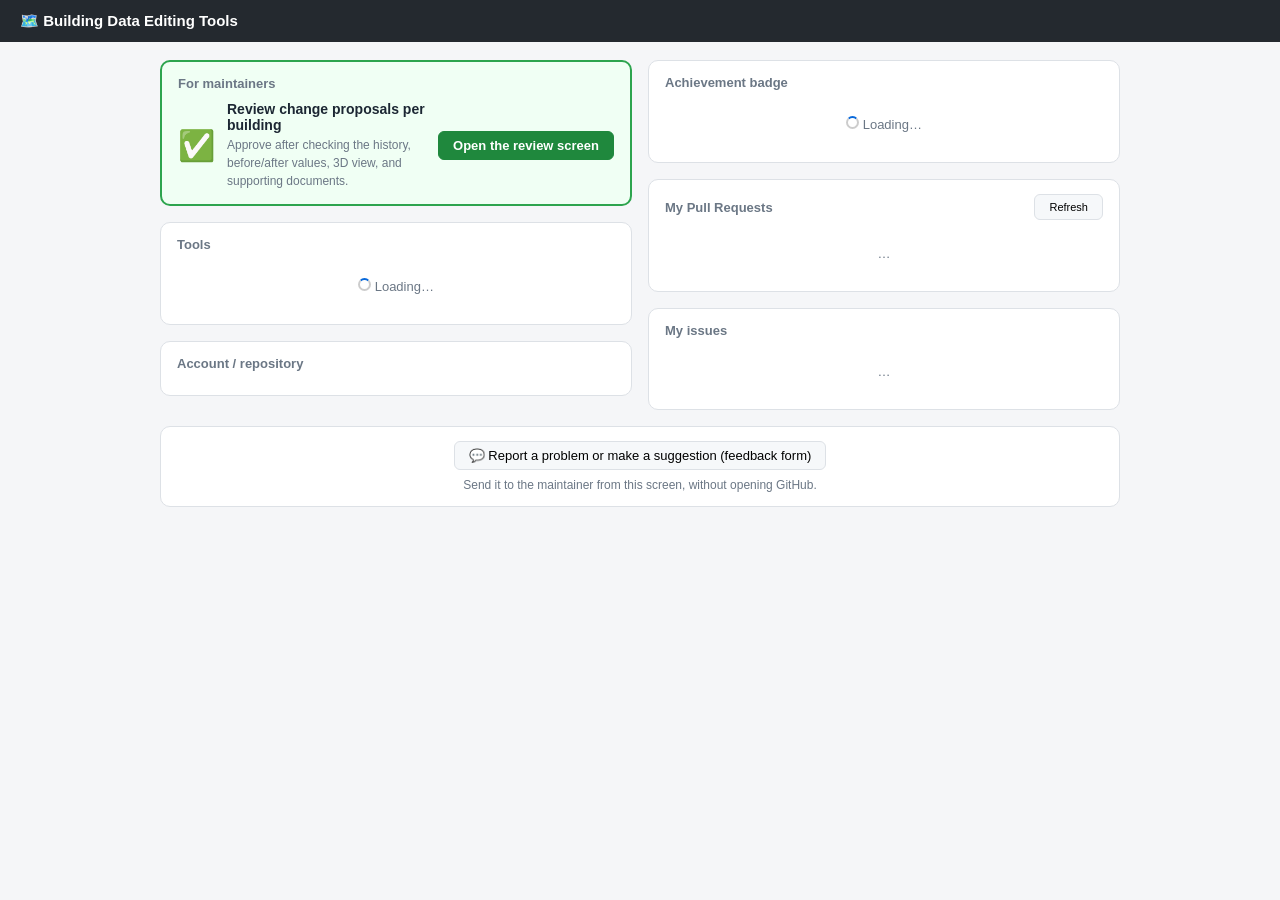
==== tools/hub/index.html @ 701afe67 "Initial public release of the 4dcitygml tools" ====
<!DOCTYPE html>
<!-- Copyright (c) 2026 4dcitygml -->
<html lang="en">
<head>
<meta charset="UTF-8">
<meta name="viewport" content="width=device-width, initial-scale=1.0">
<title data-i18n="hub.title">Building Data Editing Tools</title>
<style>
  :root {
    --bg: #f5f6f8; --card: #fff; --border: #dde1e6; --text: #1c2733;
    --muted: #6b7785; --accent: #0969da; --ok: #1f883d; --warn: #b8860b; --danger: #c92a2a;
  }
  * { box-sizing: border-box; }
  html, body { margin: 0; font-family: "Hiragino Sans", "Noto Sans JP", sans-serif;
    font-size: 13px; color: var(--text); background: var(--bg); }
  header { background: #24292f; color: #fff; padding: 12px 20px; display: flex;
    align-items: center; gap: 14px; }
  header h1 { font-size: 15px; margin: 0; font-weight: 600; }
  #cityLogo { height: 28px; }  /* Municipality logo (/city-logo; stays hidden if absent) */
  header .who { font-size: 12px; color: #c9d1d9; margin-left: auto; text-align: right; line-height: 1.4; }
  header .who b { color: #fff; }
  main { max-width: 1000px; margin: 0 auto; padding: 18px 20px 40px; }
  /* minmax(0,1fr): keeps a column from growing to its content's min width and squeezing the other (lets ellipsis/wrapping work) */
  .grid { display: grid; grid-template-columns: minmax(0, 1fr) minmax(0, 1fr); gap: 16px; align-items: start; }
  .grid > div { min-width: 0; }
  @media (max-width: 780px) { .grid { grid-template-columns: 1fr; } }
  section { background: var(--card); border: 1px solid var(--border); border-radius: 10px;
    padding: 14px 16px; margin-bottom: 16px; }
  #welcome { background: #eef9f0; border-color: #9bd5aa; font-size: 14px; line-height: 1.7; }
  #welcome h2 { color: var(--text); font-size: 16px; margin-bottom: 6px; }
  #welcome p { margin: 0 0 10px; }
  #reviewEntry { border: 2px solid #2da44e; background: #f0fff4; }
  #reviewEntry .reviewRow { display: flex; align-items: center; gap: 12px; }
  #reviewEntry .reviewIcon { font-size: 30px; }
  #reviewEntry .reviewMeta { flex: 1; min-width: 0; }
  #reviewEntry .reviewMeta b { display: block; font-size: 14px; margin-bottom: 3px; }
  #reviewEntry .reviewMeta span { color: var(--muted); font-size: 12px; line-height: 1.5; }
  section h2 { font-size: 13px; margin: 0 0 10px; color: var(--muted); font-weight: 600;
    display: flex; align-items: center; gap: 8px; }
  section h2 .act { margin-left: auto; font-size: 11px; font-weight: 500; }
  /* Tool launch */
  .tool { display: flex; align-items: center; gap: 12px; padding: 10px 0;
    border-top: 1px solid #f0f2f4; }
  .tool:first-of-type { border-top: none; }
  .tool .ic { font-size: 26px; width: 34px; text-align: center; flex: none; }
  .tool .meta { flex: 1; min-width: 0; }
  .tool .meta .name { font-weight: 600; font-size: 14px; }
  .tool .meta .d { color: var(--muted); font-size: 12px; }
  .tool .st { flex: none; }
  .tool button { flex: none; }
  .tool .st { font-size: 11px; color: var(--muted); margin-right: 4px; }
  .tool.recommended { background: #eef9f0; border: 1px solid #9bd5aa; border-radius: 8px;
    margin: 4px 0; padding: 10px 8px; }
  .first { display: inline-block; margin-left: 7px; padding: 1px 7px; border-radius: 10px;
    background: var(--ok); color: #fff; font-size: 10px; vertical-align: 1px; }
  .dot { display: inline-block; width: 7px; height: 7px; border-radius: 50%;
    background: #c9d1d9; margin-right: 4px; vertical-align: 1px; }
  .dot.on { background: var(--ok); }
  button { font: inherit; border-radius: 6px; border: 1px solid var(--border);
    background: #f6f8fa; padding: 6px 14px; cursor: pointer; white-space: nowrap; }
  button:hover { background: #eef1f4; }
  button.primary { background: var(--ok); border-color: var(--ok); color: #fff; font-weight: 600; }
  button:disabled { opacity: .45; cursor: default; }
  a.btnlink { text-decoration: none; }
  /* Badge */
  .badge { text-align: center; padding: 8px 0 4px; }
  .badge .emoji { font-size: 46px; line-height: 1; }
  .badge .name { font-size: 15px; font-weight: 700; margin-top: 6px; }
  .badge .sub { font-size: 12px; color: var(--muted); margin-top: 4px; }
  .bar { height: 8px; background: #eceff2; border-radius: 5px; margin: 10px 2px 4px; overflow: hidden; }
  .bar > i { display: block; height: 100%; background: var(--ok); border-radius: 5px; }
  .counts { display: flex; gap: 10px; margin-top: 10px; }
  .counts .c { flex: 1; text-align: center; background: #f6f8fa; border-radius: 8px; padding: 8px 4px; }
  .counts .c b { font-size: 20px; display: block; }
  .counts .c span { font-size: 11px; color: var(--muted); }
  /* PR / issue lists */
  .list { max-height: 260px; overflow: auto; }
  .row { display: flex; align-items: center; gap: 8px; padding: 6px 2px; border-top: 1px solid #f0f2f4;
    font-size: 12px; }
  .row:first-child { border-top: none; }
  .row .num { color: var(--muted); font-family: ui-monospace, monospace; }
  .row .num { flex: none; }
  .row .ttl { flex: 1 1 auto; min-width: 0; overflow: hidden; text-overflow: ellipsis; white-space: nowrap; }
  .row .pill, .row .reply, .row .muted { flex: none; }
  .row a { color: var(--text); text-decoration: none; }
  .row a:hover { color: var(--accent); text-decoration: underline; }
  .pill { font-size: 10px; padding: 1px 6px; border-radius: 10px; white-space: nowrap; }
  .pill.open { background: #dafbe1; color: #1a7f37; }
  .pill.closed { background: #ffebe9; color: #cf222e; }
  .pill.merged { background: #f3e8ff; color: #8250df; }
  .pill.draft { background: #eef1f4; color: var(--muted); }
  .reply { font-size: 11px; }
  .reply.yes { color: var(--warn); font-weight: 600; }
  .reply.no { color: #c9d1d9; }
  button.retryCi { padding: 3px 8px; color: #0550ae; border-color: #8cbbeb; background: #f0f7ff;
    font-size: 10px; font-weight: 650; }
  .retryHint { max-width: 150px; color: var(--muted); font-size: 10px; overflow: hidden;
    text-overflow: ellipsis; white-space: nowrap; }
  .empty { color: var(--muted); padding: 16px; text-align: center; }
  .muted { color: var(--muted); }
  .statline { font-size: 12px; line-height: 1.7; }
  .statline .k { color: var(--muted); display: inline-block; min-width: 92px; }
  .warnbox { background: #fff8e5; border: 1px solid #eed888; border-radius: 6px;
    padding: 8px 12px; font-size: 12px; margin-top: 8px; }
  .spinner { display: inline-block; width: 13px; height: 13px; border: 2px solid #ccc;
    border-top-color: var(--accent); border-radius: 50%; animation: spin .8s linear infinite; }
  .feedbackEntry { text-align: center; }
  .feedbackEntry p { color: var(--muted); margin: 8px 0 0; font-size: 12px; }
  #feedbackBack { position: fixed; inset: 0; z-index: 200; display: none; align-items: center;
    justify-content: center; padding: 20px; background: rgba(27,31,36,.58); }
  #feedbackDialog { width: min(720px, 96vw); max-height: 92vh; overflow: auto; background: #fff;
    border-radius: 12px; box-shadow: 0 16px 50px rgba(0,0,0,.3); padding: 20px; text-align: left; }
  #feedbackDialog h2 { color: var(--text); font-size: 17px; margin: 0 0 5px; }
  #feedbackDialog .lead { color: var(--muted); line-height: 1.6; margin: 0 0 14px; }
  #feedbackForm label { display: block; margin: 12px 0 5px; font-size: 12px; font-weight: 650; }
  #feedbackForm input, #feedbackForm select, #feedbackForm textarea { width: 100%; font: inherit;
    color: var(--text); border: 1px solid #b9c1ca; border-radius: 6px; padding: 8px; background: #fff; }
  #feedbackForm textarea { min-height: 74px; resize: vertical; line-height: 1.5; }
  #feedbackForm textarea.tall { min-height: 110px; }
  #feedbackForm details { margin-top: 12px; border-top: 1px solid var(--border); padding-top: 10px; }
  #feedbackForm summary { cursor: pointer; color: var(--accent); font-weight: 600; }
  .required { color: var(--danger); font-size: 10px; }
  #feedbackMeta { background: #f0f7ff; border: 1px solid #b6d7ff; border-radius: 7px;
    padding: 9px 11px; line-height: 1.6; margin-bottom: 8px; }
  #feedbackResult { min-height: 22px; margin-top: 12px; line-height: 1.6; }
  #feedbackValidation { color: var(--muted); font-size: 12px; line-height: 1.5; margin-top: 12px; }
  #feedbackValidation.ready { color: var(--ok); font-weight: 600; }
  #feedbackValidation.warn { color: var(--danger); }
  .feedbackActions { display: flex; justify-content: flex-end; gap: 8px; margin-top: 14px; }
  @keyframes spin { to { transform: rotate(360deg); } }
  #toast { position: fixed; left: 50%; bottom: 16px; transform: translateX(-50%);
    background: #24292f; color: #fff; padding: 8px 16px; border-radius: 8px; font-size: 12px;
    display: none; z-index: 100; box-shadow: 0 2px 10px rgba(0,0,0,.3); }
</style>
</head>
<body>
<header>
  <img id="cityLogo" src="/city-logo" alt="" style="display:none" onload="this.style.display=''">
  <h1 data-i18n="hub.header">🗺️ Building Data Editing Tools</h1>
  <div class="who" id="who"></div>
</header>
<main>
  <section id="welcome" hidden>
    <h2 data-i18n="hub.welcome_title">🎉 Ready to go — what to do first</h2>
    <p data-i18n="hub.welcome_body">In the "Tools" section below, first press the green "Launch" button of the Attribute Editor. The editing screen for viewing and fixing buildings opens in a new tab. You can leave this dashboard tab open.</p>
    <button id="welcomeDismiss" data-i18n="hub.welcome_dismiss">Close this guide</button>
  </section>
  <div class="grid">
    <div>
      <section id="reviewEntry">
        <h2 data-i18n="hub.admin_section">For maintainers</h2>
        <div class="reviewRow">
          <div class="reviewIcon">✅</div>
          <div class="reviewMeta"><b data-i18n="hub.review_entry_title">Review change proposals per building</b>
            <span data-i18n="hub.review_entry_desc">Approve after checking the history, before/after values, 3D view, and supporting documents.</span></div>
          <a class="btnlink" href="/review.html"><button class="primary" data-i18n="hub.review_open">Open the review screen</button></a>
        </div>
      </section>
      <section id="toolsSec">
        <h2 data-i18n="hub.tools_section">Tools</h2>
        <div id="tools"><div class="empty"><span class="spinner"></span> <span data-i18n="hub.loading">Loading…</span></div></div>
      </section>
      <section>
        <h2 data-i18n="hub.account_section">Account / repository</h2>
        <div class="statline" id="statlines"></div>
        <div id="ghWarn"></div>
      </section>
    </div>
    <div>
      <section>
        <h2 data-i18n="hub.badge_section">Achievement badge</h2>
        <div id="badge"><div class="empty"><span class="spinner"></span> <span data-i18n="hub.loading">Loading…</span></div></div>
      </section>
      <section>
        <h2><span data-i18n="hub.prs_section">My Pull Requests</span> <span class="act"><button id="refreshBtn" data-i18n="hub.refresh">Refresh</button></span></h2>
        <div class="list" id="prs"><div class="empty">…</div></div>
      </section>
      <section>
        <h2 data-i18n="hub.issues_section">My issues</h2>
        <div class="list" id="issues"><div class="empty">…</div></div>
      </section>
    </div>
  </div>
  <section class="feedbackEntry">
    <button id="feedbackOpen" data-i18n="hub.feedback_open">💬 Report a problem or make a suggestion (feedback form)</button>
    <p data-i18n="hub.feedback_entry_desc">Send it to the maintainer from this screen, without opening GitHub.</p>
  </section>
</main>
<div id="feedbackBack" role="dialog" aria-modal="true" aria-labelledby="feedbackHeading">
  <div id="feedbackDialog">
    <h2 id="feedbackHeading" data-i18n="hub.feedback_title">Send a problem or suggestion to the maintainer</h2>
    <p class="lead" data-i18n="hub.feedback_lead">Fill in what you can. The hub's connection is used to create the issue, so you do not need to sign in to GitHub again.</p>
    <div id="feedbackMeta"><span class="spinner"></span> <span data-i18n="hub.feedback_checking_author">Checking author information…</span></div>
    <div id="feedbackForm">
      <label for="feedbackTitle" data-i18n="hub.feedback_label_title">Subject (required)</label>
      <input id="feedbackTitle" maxlength="120">
      <label for="feedbackCategory" data-i18n="hub.feedback_label_category">Type (required)</label>
      <select id="feedbackCategory"></select>
      <label for="feedbackGoal" data-i18n="hub.feedback_label_goal">What were you trying to do? (required)</label>
      <textarea id="feedbackGoal" maxlength="2000"></textarea>
      <label for="feedbackProblem" data-i18n="hub.feedback_label_problem">Where did you get stuck, or what do you suggest? (required)</label>
      <textarea id="feedbackProblem" class="tall" maxlength="4000" data-i18n-placeholder="hub.feedback_problem_placeholder" placeholder="e.g. Pressing the button gave a 404. I would like to send this from inside the hub."></textarea>
      <details>
        <summary data-i18n="hub.feedback_details_summary">Desired behavior, target building, environment, etc. (optional)</summary>
        <label for="feedbackExpected" data-i18n="hub.feedback_label_expected">What would make it easier to use?</label>
        <textarea id="feedbackExpected" maxlength="3000"></textarea>
        <label for="feedbackBuilding" data-i18n="hub.feedback_label_building">Target building / mesh</label>
        <input id="feedbackBuilding" maxlength="500" data-i18n-placeholder="hub.feedback_building_placeholder" placeholder="e.g. 13101-bldg-3728">
        <label for="feedbackContext" data-i18n="hub.feedback_label_context">Environment</label>
        <textarea id="feedbackContext" maxlength="1000"></textarea>
        <label for="feedbackAdditional" data-i18n="hub.feedback_label_additional">Additional notes</label>
        <textarea id="feedbackAdditional" maxlength="3000" data-i18n-placeholder="hub.feedback_additional_placeholder" placeholder="Enter only information that may be made public."></textarea>
      </details>
    </div>
    <div id="feedbackValidation"></div>
    <div id="feedbackResult"></div>
    <div class="feedbackActions">
      <button id="feedbackCancel" data-i18n="hub.feedback_cancel">Cancel</button>
      <button data-i18n="hub.feedback_submit" id="feedbackSubmit" class="primary" disabled>Send</button>
      <button id="feedbackDone" class="primary" style="display:none" data-i18n="hub.feedback_close">Close</button>
    </div>
  </div>
</div>
<div id="toast"></div>

<script>
'use strict';
const $ = id => document.getElementById(id);
const hubQuery = new URLSearchParams(location.search);
const firstSession = hubQuery.get('welcome') === '1';
const adminPanelMode = (hubQuery.get('admin') || 'on').toLowerCase();
const showAdminPanel = !['off', '0', 'false'].includes(adminPanelMode);
$('reviewEntry').hidden = !showAdminPanel;
let welcomeMode = firstSession;
function esc(s) { return String(s ?? '').replace(/&/g,'&amp;').replace(/</g,'&lt;').replace(/>/g,'&gt;'); }
function toast(msg) {
  const t = $('toast'); t.textContent = msg; t.style.display = 'block';
  clearTimeout(t._h); t._h = setTimeout(() => t.style.display = 'none', 3000);
}
async function api(path, opts) {
  const r = await fetch(path, opts);
  const j = await r.json().catch(() => ({ ok: false, error: `HTTP ${r.status}` }));
  if (j.ok === false && j.error) throw new Error(j.error);
  return j;
}
function ago(iso) {
  if (!iso) return '';
  const d = (Date.now() - new Date(iso).getTime()) / 1000;
  if (d < 3600) return t('hub.ago_min', '{n} min ago', { n: Math.floor(d / 60) });
  if (d < 86400) return t('hub.ago_hour', '{n} hr ago', { n: Math.floor(d / 3600) });
  return t('hub.ago_day', '{n} days ago', { n: Math.floor(d / 86400) });
}

// ---- Status / account ----
// GitHub connection uses the same device flow as setup (no gh CLI needed). While waiting
// for approval, re-fetch the status every 2 seconds and load PRs / issues the moment it connects.
let ghPollTimer = null, ghWasConnected = null, feedbackConnected = false;
async function loadStatus() {
  const s = await api('/api/status');
  const g = s.github || {};
  $('who').innerHTML = g.login
    ? `GitHub: <b>@${esc(g.login)}</b><br>${esc(s.gitUser || '')}`
    : `<b>${t('hub.gh_not_connected', 'GitHub not connected')}</b>`;
  $('statlines').innerHTML =
    `<div><span class="k">${t('hub.stat_repo', 'Repository')}</span>${esc(s.nwo || s.repo)}</div>` +
    `<div><span class="k">${t('hub.stat_branch', 'Branch')}</span><code>${esc(s.branch)}</code></div>` +
    `<div><span class="k">${t('hub.stat_git_user', 'git user')}</span>${esc(s.gitUser || t('hub.stat_unset', '(not set)'))} &lt;${esc(s.gitEmail || '')}&gt;</div>` +
    `<div><span class="k">GitHub</span>${g.login ? `✅ ${t('hub.stat_connected_user', 'Connected (@{login})', { login: esc(g.login) })}` : t('hub.stat_disconnected', '⚠ Not connected')}</div>`;
  renderGhWarn(g);
  clearTimeout(ghPollTimer);
  if (g.waiting) ghPollTimer = setTimeout(loadStatus, 2000);
  if (g.login && ghWasConnected === false) loadContributions(true);
  ghWasConnected = !!g.login;
  return s;
}

function renderGhWarn(g) {
  const el = $('ghWarn');
  if (g.login) { el.innerHTML = ''; return; }
  if (g.waiting) {
    const link = `<a href="${esc(g.verifyUrl)}" target="_blank" rel="noopener">${esc(g.verifyUrl)}</a>`;
    el.innerHTML = `<div class="warnbox">${t('hub.device_flow_open', 'In your browser, open {link} and enter this code:', { link })}<br>
      <b style="font-size:22px;letter-spacing:3px">${esc(g.userCode)}</b><br>
      <span class="spinner"></span> ${t('hub.device_flow_waiting', 'Waiting for approval… (continues automatically once approved)')}</div>`;
    return;
  }
  if (!g.clientId) {
    el.innerHTML = `<div class="warnbox">${t('hub.no_client_id',
      'GitHub is not connected. This deployment has no connection setting (client_id). Developers can connect with {gh} or {env}.',
      { gh: '<code>gh auth login</code>', env: '<code>CITYGML_OAUTH_CLIENT_ID</code>' })}</div>`;
    return;
  }
  el.innerHTML = `<div class="warnbox">${t('hub.gh_warn_lists', 'GitHub is not connected. The PR / issue lists and the badge require a connection.')}
    ${g.error ? `<br>⚠ ${esc(g.error)}` : ''}<br>
    <button id="ghConnect" class="primary" style="margin-top:6px">${t('hub.gh_connect', 'Connect to GitHub')}</button></div>`;
  $('ghConnect').onclick = connectGithub;
}

async function connectGithub() {
  const btn = $('ghConnect');
  if (btn) btn.disabled = true;
  try {
    await api('/api/auth/start', {
      method: 'POST', headers: { 'Content-Type': 'application/json' }, body: '{}',
    });
    await loadStatus();
  } catch (e) {
    toast(t('hub.connect_error_prefix', 'Connection error: ') + e.message);
    if (btn) btn.disabled = false;
  }
}

// ---- Tool launch ----
async function loadTools() {
  const r = await api('/api/tools');
  const el = $('tools');
  el.innerHTML = '';
  for (const t of r.tools) {
    const row = document.createElement('div');
    row.className = 'tool' + (welcomeMode && t.key === 'attr_editor' ? ' recommended' : '');
    row.innerHTML =
      `<div class="ic">${t.icon}</div>` +
      `<div class="meta"><div class="name">${esc(t.label)}${welcomeMode && t.key === 'attr_editor'
        ? `<span class="first">${window.t('hub.first_here', 'Start here')}</span>` : ''}</div>` +
      `<div class="d">${esc(t.desc)}</div></div>` +
      `<span class="st"><span class="dot ${t.running ? 'on' : ''}"></span>${t.running ? window.t('hub.tool_running', 'Running') : window.t('hub.tool_stopped', 'Stopped')}</span>`;
    const btn = document.createElement('button');
    btn.className = 'primary';
    // If running, allow opening (even when "not installed", e.g. source-tree launch)
    btn.textContent = t.running ? window.t('hub.tool_open', 'Open')
      : (t.available ? window.t('hub.tool_launch', 'Launch') : window.t('hub.tool_missing', 'Not installed'));
    btn.disabled = !t.available && !t.running;
    btn.onclick = () => launch(t, btn);
    row.appendChild(btn);
    el.appendChild(row);
  }
}

async function launch(t, btn) {
  btn.disabled = true;
  const old = btn.textContent;
  btn.innerHTML = '<span class="spinner"></span>';
  try {
    const r = await api('/api/launch', {
      method: 'POST', headers: { 'Content-Type': 'application/json' },
      body: JSON.stringify({ tool: t.key }),
    });
    const targetUrl = firstSession && t.key === 'attr_editor' ? `${r.url}?welcome=1` : r.url;
    window.open(targetUrl, '_blank', 'noopener');
    toast(r.already
      ? window.t('hub.launch_opened', 'Opened {label} ({url})', { label: t.label, url: r.url })
      : window.t('hub.launch_started', 'Started {label} ({url})', { label: t.label, url: r.url }));
    setTimeout(loadTools, 500);
  } catch (e) {
    toast(window.t('hub.launch_error_prefix', 'Launch error: ') + e.message);
    btn.disabled = false; btn.textContent = old;
  }
}

// ---- Contributions (badge / PRs / issues) ----
function statePill(state, draft) {
  if (draft) return '<span class="pill draft">' + t('hub.state_draft', 'Draft') + '</span>';
  const s = String(state).toLowerCase();
  const label = { open: t('hub.state_open', 'Open'), closed: t('hub.state_closed', 'Closed'), merged: t('hub.state_merged', 'Merged') }[s] || state;
  return `<span class="pill ${s}">${label}</span>`;
}
function rows(items, kind) {
  if (!items.length) return '<div class="empty">' + t('hub.list_empty', 'Nothing yet') + '</div>';
  return items.map(it => {
    const reply = it.reacted
      ? `<span class="reply yes" title="${kind === 'pr' ? t('hub.reply_review_title', 'Has a review') : t('hub.reply_comment_title', 'Has a comment')}">${t('hub.reply_yes', '● Response')}</span>`
      : `<span class="reply no">—</span>`;
    const retry = kind === 'pr' && it.retry?.available
      ? `<button type="button" class="retryCi" data-retry="${it.number}" title="${esc(it.retry.reason)}">${t('hub.retry_ci', 'Re-run automated checks')}</button>`
      : kind === 'pr' && ['update','fix','pending'].includes(it.retry?.kind)
        ? `<span class="retryHint" title="${esc(it.retry.reason)}">${esc(it.retry.label)}</span>` : '';
    return `<div class="row"><span class="num">#${it.number}</span>` +
      `<span class="ttl"><a href="${esc(it.url)}" target="_blank" rel="noopener">${esc(it.title)}</a></span>` +
      `${reply}${retry}${statePill(it.state, it.draft)}<span class="muted">${ago(it.updated)}</span></div>`;
  }).join('');
}
async function retryCi(number, btn) {
  if (!confirm(t('hub.retry_confirm', 'This re-runs the automated checks only; no data is changed. Continue?'))) return;
  btn.disabled = true; btn.innerHTML = '<span class="spinner"></span> ' + t('hub.retry_requesting', 'Requesting');
  try {
    const result = await api(`/api/reviews/${number}/retry`, {
      method: 'POST', headers: { 'Content-Type': 'application/json' }, body: '{}'
    });
    btn.textContent = t('hub.retry_accepted', 'Re-check requested');
    toast(result.message || t('hub.retry_accepted_toast', 'The re-check was accepted'));
    setTimeout(() => loadContributions(true), 2500);
  } catch (e) {
    btn.disabled = false; btn.textContent = t('hub.retry_ci', 'Re-run automated checks');
    toast(t('hub.retry_failed_prefix', 'Could not re-run the checks: ') + e.message);
  }
}
async function loadContributions(force) {
  try {
    const r = force
      ? await api('/api/refresh', { method: 'POST', headers: { 'Content-Type': 'application/json' }, body: '{}' })
      : await api('/api/contributions');
    if (!r.ok || r.login === null) {
      const msg = `<div class="empty">${esc(r.reason || t('hub.gh_not_connected_hint', 'GitHub is not connected (use "Connect to GitHub" in the account section)'))}</div>`;
      $('badge').innerHTML = msg; $('prs').innerHTML = msg; $('issues').innerHTML = msg;
      return;
    }
    const b = r.badge;
    let sub = '';
    if (b.next) {
      const need = b.next.at - b.merged;
      sub = t('hub.badge_next', '{n} more to rank up → {next}',
        { n: `<b>${need}</b>`, next: `${b.next.emoji} ${esc(b.next.name)}` });
    } else {
      sub = t('hub.badge_top_rank', 'You have reached the highest rank');
    }
    const pct = b.next && b.next.at > 0 ? Math.min(100, Math.round(b.merged / b.next.at * 100)) : 100;
    $('badge').innerHTML =
      `<div class="badge"><div class="emoji">${b.emoji}</div>` +
      `<div class="name">${esc(b.name)}</div><div class="sub">${sub}</div></div>` +
      `<div class="bar"><i style="width:${pct}%"></i></div>` +
      `<div class="counts">` +
      `<div class="c"><b>${r.merged}</b><span>${t('hub.count_merged', 'Merged PRs')}</span></div>` +
      `<div class="c"><b>${r.prs.length}</b><span>${t('hub.count_prs', 'Total PRs')}</span></div>` +
      `<div class="c"><b>${r.issues.length}</b><span>${t('hub.count_issues', 'Total issues')}</span></div></div>`;
    $('prs').innerHTML = rows(r.prs, 'pr');
    $('issues').innerHTML = rows(r.issues, 'issue');
    document.querySelectorAll('[data-retry]').forEach(btn => {
      btn.onclick = () => retryCi(Number(btn.dataset.retry), btn);
    });
  } catch (e) {
    const msg = `<div class="empty">${t('hub.contrib_error', 'Could not fetch this information. The tools remain fully usable.')}<br>
      ${t('hub.contrib_error_hint', 'Check your internet connection and press "Refresh" above.')}</div>`;
    $('badge').innerHTML = msg; $('prs').innerHTML = msg; $('issues').innerHTML = msg;
  }
}

$('refreshBtn').onclick = () => {
  $('prs').innerHTML = '<div class="empty"><span class="spinner"></span></div>';
  loadContributions(true);
};

// ---- In-hub feedback form ----
function feedbackReady() {
  const required = [
    ['feedbackTitle', t('hub.feedback_field_title', 'subject')],
    ['feedbackCategory', t('hub.feedback_field_category', 'type')],
    ['feedbackGoal', t('hub.feedback_field_goal', 'what you were trying to do')],
    ['feedbackProblem', t('hub.feedback_field_problem', 'problem / suggestion')],
  ];
  const missing = required.filter(([id]) => !$(id).value.trim()).map(([, label]) => label);
  const ready = feedbackConnected && missing.length === 0;
  $('feedbackSubmit').disabled = !ready;
  const note = $('feedbackValidation');
  if (!feedbackConnected) {
    note.className = 'warn';
    note.textContent = t('hub.feedback_need_github', 'To send, connect to GitHub first.');
  } else if (missing.length) {
    note.className = '';
    note.textContent = t('hub.feedback_missing_prefix', 'Missing required fields: ') + missing.join(t('hub.list_sep', ', '));
  } else {
    note.className = 'ready';
    note.textContent = t('hub.feedback_ready_note', 'All required fields are filled in. Ready to send.');
  }
}
function closeFeedback() {
  $('feedbackBack').style.display = 'none';
}
async function openFeedback() {
  $('feedbackBack').style.display = 'flex';
  $('feedbackForm').style.display = '';
  $('feedbackCancel').style.display = '';
  $('feedbackSubmit').style.display = '';
  $('feedbackDone').style.display = 'none';
  $('feedbackResult').innerHTML = '';
  $('feedbackValidation').textContent = '';
  $('feedbackMeta').innerHTML = '<span class="spinner"></span> ' + t('hub.feedback_checking_author', 'Checking author information…');
  feedbackConnected = false;
  $('feedbackSubmit').disabled = true;
  try {
    const d = await api('/api/feedback');
    feedbackConnected = !!d.connected;
    $('feedbackTitle').value = d.title || t('hub.feedback_default_title', '[UX] Problem / suggestion');
    const category = $('feedbackCategory'); category.innerHTML = '';
    for (const name of d.categories || []) category.add(new Option(name, name));
    category.value = d.category || '';
    $('feedbackGoal').value = d.goal || '';
    $('feedbackProblem').value = '';
    $('feedbackExpected').value = '';
    $('feedbackBuilding').value = hubQuery.get('building') || '';
    const platform = navigator.userAgentData?.platform || navigator.platform || t('hub.os_unknown', 'Unknown OS');
    $('feedbackContext').value = `${d.context || t('hub.feedback_context_hub', 'Integrated hub')} / ${platform} / ${navigator.userAgent}`;
    $('feedbackAdditional').value = '';
    if (d.connected) {
      const b = d.badge;
      const badge = b ? `${b.emoji} ${esc(b.name)}${t('hub.merged_prs', ' (merged PRs: {n})', { n: d.merged })}` : t('hub.feedback_badge_missing', 'Could not fetch the achievement badge');
      $('feedbackMeta').innerHTML = `${t('hub.feedback_author_label', 'Author')} <b>@${esc(d.login)}</b><br>${t('hub.feedback_ref_label', 'Reference for the maintainer: ')}${badge}`;
    } else {
      $('feedbackMeta').innerHTML = '<b>' + t('hub.feedback_not_connected', 'GitHub is not connected.') + '</b><br>' + t('hub.feedback_connect_first', 'First connect to GitHub from the "Account / repository" section.');
    }
    feedbackReady();
    $('feedbackProblem').focus();
  } catch (e) {
    $('feedbackMeta').textContent = t('hub.feedback_author_error', 'Could not fetch author information.');
    $('feedbackResult').textContent = t('hub.feedback_prepare_error_prefix', 'Could not prepare the form: ') + e.message;
  }
}
async function submitFeedbackIssue() {
  if ($('feedbackSubmit').disabled) return;
  const btn = $('feedbackSubmit'); btn.disabled = true;
  $('feedbackResult').innerHTML = '<span class="spinner"></span> ' + t('hub.feedback_sending', 'Sending…');
  try {
    const r = await api('/api/feedback', {
      method: 'POST', headers: { 'Content-Type': 'application/json' },
      body: JSON.stringify({
        title: $('feedbackTitle').value,
        category: $('feedbackCategory').value,
        goal: $('feedbackGoal').value,
        problem: $('feedbackProblem').value,
        expected: $('feedbackExpected').value,
        building: $('feedbackBuilding').value,
        context: $('feedbackContext').value,
        additional: $('feedbackAdditional').value,
      }),
    });
    $('feedbackForm').style.display = 'none';
    $('feedbackCancel').style.display = 'none';
    $('feedbackSubmit').style.display = 'none';
    $('feedbackDone').style.display = '';
    const link = r.url ? `<br><a href="${esc(r.url)}" target="_blank" rel="noopener">${t('hub.feedback_record_link', 'Open the full record of your submission ↗')}</a>` : '';
    $('feedbackResult').innerHTML = `<b>${t('hub.feedback_sent', '✅ Sent to the maintainer.')}</b><br>${t('hub.feedback_receipt_line', 'Ticket #{n} "{title}"', { n: r.number, title: esc(r.title) })}${link}`;
    $('feedbackDone').focus();
    loadContributions(true);
  } catch (e) {
    $('feedbackResult').textContent = t('hub.feedback_send_error_prefix', 'Could not send: ') + e.message;
    feedbackReady();
  }
}
for (const id of ['feedbackTitle', 'feedbackGoal', 'feedbackProblem']) $(id).addEventListener('input', feedbackReady);
$('feedbackCategory').addEventListener('change', feedbackReady);
$('feedbackOpen').onclick = openFeedback;
$('feedbackCancel').onclick = closeFeedback;
$('feedbackDone').onclick = closeFeedback;
$('feedbackSubmit').onclick = submitFeedbackIssue;
$('feedbackBack').onclick = e => { if (e.target === $('feedbackBack')) closeFeedback(); };
document.addEventListener('keydown', e => { if (e.key === 'Escape' && $('feedbackBack').style.display === 'flex') closeFeedback(); });

function showWelcome() {
  const el = $('welcome');
  if (!welcomeMode) return;
  el.hidden = false;
  $('welcomeDismiss').onclick = () => {
    welcomeMode = false;
    el.hidden = true;
    hubQuery.delete('welcome');
    const queryString = hubQuery.toString();
    history.replaceState(
      {}, '', location.pathname + (queryString ? `?${queryString}` : '') + location.hash);
    loadTools();
  };
}

async function init() {
  showWelcome();
  const statusTask = loadStatus().catch(e => {
    $('who').innerHTML = '<b>' + t('hub.status_error', 'Cannot check the connection status') + '</b>';
    $('statlines').innerHTML = '<div class="warnbox">' + t('hub.status_error_hint', 'Check your internet connection. The tools remain fully usable.') + '</div>';
  });
  const toolsTask = loadTools().catch(e => {
    $('tools').innerHTML = '<div class="empty">' + t('hub.tools_error', 'Could not load the tools.') + '<br><button onclick="loadTools()">' + t('hub.tools_reload', 'Reload') + '</button></div>';
  });
  await Promise.all([statusTask, toolsTask, loadContributions(false)]);
}
init();
</script>
</body>
</html>
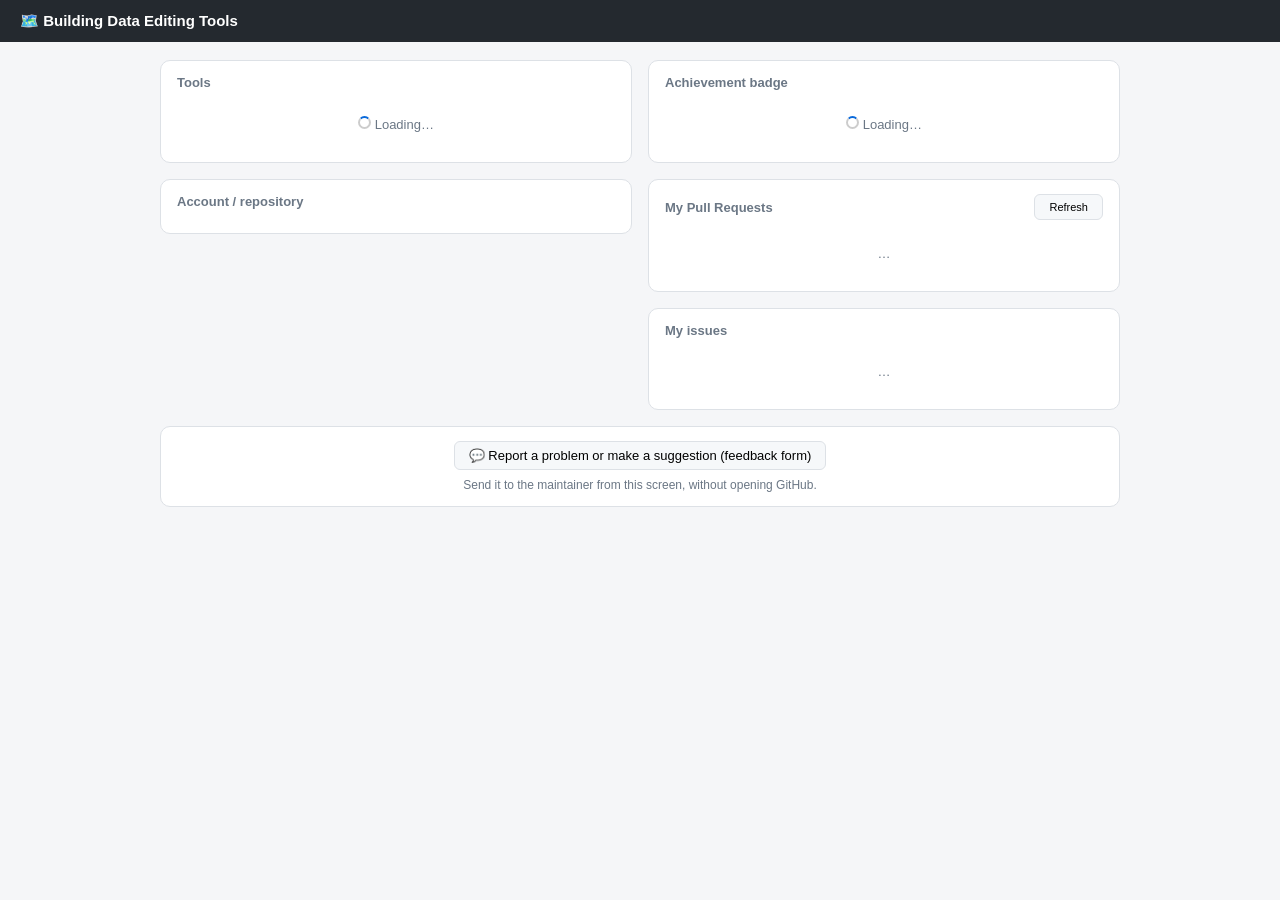
==== commit d610990e: "v1.5.0: one result form per gate, min_hub, dialect-neutral tools, Exchange Contract v3.4.0 Analysis " ====
--- a/tools/hub/index.html
+++ b/tools/hub/index.html
@@ -140,6 +140,10 @@
   <div class="who" id="who"></div>
 </header>
 <main>
+  <section id="updateBanner" hidden style="background:#fff8e1;border:1px solid #e6c65a;border-radius:8px;padding:10px 14px;margin-bottom:12px;line-height:1.7">
+    <div id="updateText"></div>
+    <div id="updateActions" style="margin-top:6px;display:flex;gap:8px;flex-wrap:wrap"></div>
+  </section>
   <section id="welcome" hidden>
     <h2 data-i18n="hub.welcome_title">🎉 Ready to go — what to do first</h2>
     <p data-i18n="hub.welcome_body">In the "Tools" section below, first press the green "Launch" button of the Attribute Editor. The editing screen for viewing and fixing buildings opens in a new tab. You can leave this dashboard tab open.</p>
@@ -147,7 +151,7 @@
   </section>
   <div class="grid">
     <div>
-      <section id="reviewEntry">
+      <section id="reviewEntry" hidden>
         <h2 data-i18n="hub.admin_section">For maintainers</h2>
         <div class="reviewRow">
           <div class="reviewIcon">✅</div>
@@ -204,7 +208,7 @@
         <summary data-i18n="hub.feedback_details_summary">Desired behavior, target building, environment, etc. (optional)</summary>
         <label for="feedbackExpected" data-i18n="hub.feedback_label_expected">What would make it easier to use?</label>
         <textarea id="feedbackExpected" maxlength="3000"></textarea>
-        <label for="feedbackBuilding" data-i18n="hub.feedback_label_building">Target building / mesh</label>
+        <label for="feedbackBuilding" data-i18n="hub.feedback_label_building">Target building / tile</label>
         <input id="feedbackBuilding" maxlength="500" data-i18n-placeholder="hub.feedback_building_placeholder" placeholder="e.g. 13101-bldg-3728">
         <label for="feedbackContext" data-i18n="hub.feedback_label_context">Environment</label>
         <textarea id="feedbackContext" maxlength="1000"></textarea>
@@ -230,7 +234,15 @@
 const firstSession = hubQuery.get('welcome') === '1';
 const adminPanelMode = (hubQuery.get('admin') || 'on').toLowerCase();
 const showAdminPanel = !['off', '0', 'false'].includes(adminPanelMode);
-$('reviewEntry').hidden = !showAdminPanel;
+// The maintainer card is shown only to an account that can approve in this city (and not in a
+// demo with ?admin=off); residents never see it. Checked once per connection.
+async function loadReviewEntry(connected) {
+  let can = false;
+  if (connected && showAdminPanel) {
+    try { can = !!(await api('/api/reviews/permission')).canReview; } catch (e) { can = false; }
+  }
+  $('reviewEntry').hidden = !can;
+}
 let welcomeMode = firstSession;
 function esc(s) { return String(s ?? '').replace(/&/g,'&amp;').replace(/</g,'&lt;').replace(/>/g,'&gt;'); }
 function toast(msg) {
@@ -258,25 +270,90 @@
 async function loadStatus() {
   const s = await api('/api/status');
   const g = s.github || {};
+  const settingsLink = `<a href="/settings.html">${t('hub.settings_link', 'Settings')}</a>`;
   $('who').innerHTML = g.login
-    ? `GitHub: <b>@${esc(g.login)}</b><br>${esc(s.gitUser || '')}`
-    : `<b>${t('hub.gh_not_connected', 'GitHub not connected')}</b>`;
+    ? `GitHub: <b>@${esc(g.login)}</b> · ${settingsLink}<br>${esc(s.gitUser || '')}`
+    : s.account
+      ? `GitHub: <b>@${esc(s.account)}</b> <span class="muted">${t('hub.gh_unreachable_short', '(could not be reached)')}</span> · ${settingsLink}<br>${esc(s.gitUser || '')}`
+      : `<b>${t('hub.gh_not_connected', 'GitHub not connected')}</b> · ${settingsLink}`;
   $('statlines').innerHTML =
     `<div><span class="k">${t('hub.stat_repo', 'Repository')}</span>${esc(s.nwo || s.repo)}</div>` +
     `<div><span class="k">${t('hub.stat_branch', 'Branch')}</span><code>${esc(s.branch)}</code></div>` +
     `<div><span class="k">${t('hub.stat_git_user', 'git user')}</span>${esc(s.gitUser || t('hub.stat_unset', '(not set)'))} &lt;${esc(s.gitEmail || '')}&gt;</div>` +
-    `<div><span class="k">GitHub</span>${g.login ? `✅ ${t('hub.stat_connected_user', 'Connected (@{login})', { login: esc(g.login) })}` : t('hub.stat_disconnected', '⚠ Not connected')}</div>`;
-  renderGhWarn(g);
+    `<div><span class="k">GitHub</span>${g.login ? `✅ ${t('hub.stat_connected_user', 'Connected (@{login})', { login: esc(g.login) })}` : t('hub.stat_disconnected', '⚠ Not connected')}</div>` +
+    renderSyncLine(s.sync) +
+    (s.hubTag ? `<div><span class="k">${t('hub.stat_version', 'Version')}</span>${esc(s.hubTag)} · <a href="#" onclick="makeShortcut();return false">${t('hub.shortcut_make', 'Create a desktop icon for this city')}</a><span id="shortcutResult"></span></div>` : '');
+  renderGhWarn(g, s.account);
+  if (s.sync && (s.sync.state === 'pending')) setTimeout(loadStatus, 3000);
   clearTimeout(ghPollTimer);
   if (g.waiting) ghPollTimer = setTimeout(loadStatus, 2000);
   if (g.login && ghWasConnected === false) loadContributions(true);
+  if (!!g.login !== ghWasConnected) loadReviewEntry(!!g.login);
   ghWasConnected = !!g.login;
   return s;
 }
 
-function renderGhWarn(g) {
+// City data sync (background; the CI freshness gate stays the authority) — one status line.
+function renderSyncLine(sync) {
+  if (!sync) return '';
+  let text = '';
+  if (sync.state === 'pending') text = '… ' + t('hub.sync_checking', 'Checking for the latest city data …');
+  else if (sync.state === 'up-to-date') text = '✅ ' + t('hub.sync_up_to_date', 'City data is up to date');
+  else if (sync.state === 'updated' || sync.state === 'ref-moved') text = '✅ ' + t('hub.sync_updated', 'City data updated to the latest version');
+  else if (sync.state === 'offline') text = '⚠ ' + t('hub.sync_offline', 'Could not reach the city repository; using the local copy');
+  else if (sync.state === 'dirty') text = '⚠ ' + t('hub.sync_dirty', 'Local changes present; the city data was not updated');
+  else return '';
+  return `<div><span class="k">${t('hub.stat_data', 'City data')}</span>${text}</div>`;
+}
+const postJson = body => ({ method: 'POST', headers: { 'Content-Type': 'application/json' }, body: JSON.stringify(body || {}) });
+
+// Tool updates: announced only; downloaded on request; applied at the next start.
+let updateDismissed = false;
+async function loadUpdate() {
+  let u; try { u = await api('/api/update'); } catch (e) { return; }
+  const box = $('updateBanner'); if (!box) return;
+  // below the city's min_hub: viewing works, sending and retries do not; the banner stays
+  const blocked = u.minHubOk === false && !!u.minHub;
+  if (!u.minHubFinal || (!u.checked && !blocked)) setTimeout(loadUpdate, 2000);   // judged again after the sync
+  if (!blocked && (updateDismissed || !u.available || !u.latest)) { box.hidden = true; return; }
+  const f = u.fetch || {};
+  let text = u.latest && u.available
+    ? t('hub.update_available', 'A newer version of the editing tools is available: {tag}', { tag: esc(u.latest) }) : '';
+  if (blocked) text += ' ' + t('hub.update_min_blocked',
+    'This city accepts proposals from {tag} on: you can view, but sending and retries need the update.', { tag: esc(u.minHub) });
+  let actions = '';
+  if (f.state === 'running') text = t('hub.update_fetching', 'Downloading and verifying {tag} …', { tag: esc(f.tag || u.latest) });
+  else if (f.state === 'done') text = t('hub.update_ready', '{tag} is ready. It will be used from the next start.', { tag: esc(f.tag || u.latest) });
+  else {
+    if (f.state === 'failed') text += '<br>' + t('hub.update_failed', 'Could not get {tag}: {reason}', { tag: esc(f.tag || u.latest), reason: esc(f.message || '') });
+    if (u.latest && u.available) actions += `<button onclick="fetchUpdate()">${t('hub.update_fetch', 'Get it now')}</button>`;
+  }
+  if (u.notesUrl) actions += `<a href="${esc(u.notesUrl)}" target="_blank" rel="noopener">${t('hub.update_notes', 'Release notes ↗')}</a>`;
+  if (f.state !== 'running' && !blocked) actions += `<button onclick="updateDismissed=true;loadUpdate()">${t('hub.update_later', 'Later')}</button>`;
+  $('updateText').innerHTML = text.trim(); $('updateActions').innerHTML = actions; box.hidden = false;
+  if (f.state === 'running') setTimeout(loadUpdate, 2000);
+}
+async function fetchUpdate() {
+  try { await api('/api/update/fetch', postJson({})); } catch (e) {}
+  loadUpdate();
+}
+async function makeShortcut() {
+  const out = $('shortcutResult'); if (out) out.textContent = ' …';
+  try {
+    const r = await api('/api/shortcut', postJson({}));
+    if (out) out.textContent = ' ' + (r.ok === false ? r.error
+      : t('hub.shortcut_done', 'Created {name}. Drag it to your Desktop or Dock; from now on, open the tools with it.', { name: r.name }));
+  } catch (e) { if (out) out.textContent = ' ' + t('hub.shortcut_failed', 'Could not create the icon: {reason}', { reason: String(e) }); }
+}
+
+function renderGhWarn(g, account) {
   const el = $('ghWarn');
   if (g.login) { el.innerHTML = ''; return; }
+  if (account) {
+    // The city has its account; GitHub just could not be asked right now (offline?).
+    el.innerHTML = `<div class="warnbox">${t('hub.gh_unreachable', 'GitHub could not be reached (offline?). The connection of @{login} is kept; the PR / issue lists appear when the connection is back.', { login: esc(account) })}${g.error ? `<br>⚠ ${esc(g.error)}` : ''}</div>`;
+    return;
+  }
   if (g.waiting) {
     const link = `<a href="${esc(g.verifyUrl)}" target="_blank" rel="noopener">${esc(g.verifyUrl)}</a>`;
     el.innerHTML = `<div class="warnbox">${t('hub.device_flow_open', 'In your browser, open {link} and enter this code:', { link })}<br>
@@ -290,24 +367,10 @@
       { gh: '<code>gh auth login</code>', env: '<code>CITYGML_OAUTH_CLIENT_ID</code>' })}</div>`;
     return;
   }
+  // hub-v1.2.1: the account is chosen on its own screen (one click per choice), never here.
   el.innerHTML = `<div class="warnbox">${t('hub.gh_warn_lists', 'GitHub is not connected. The PR / issue lists and the badge require a connection.')}
     ${g.error ? `<br>⚠ ${esc(g.error)}` : ''}<br>
-    <button id="ghConnect" class="primary" style="margin-top:6px">${t('hub.gh_connect', 'Connect to GitHub')}</button></div>`;
-  $('ghConnect').onclick = connectGithub;
-}
-
-async function connectGithub() {
-  const btn = $('ghConnect');
-  if (btn) btn.disabled = true;
-  try {
-    await api('/api/auth/start', {
-      method: 'POST', headers: { 'Content-Type': 'application/json' }, body: '{}',
-    });
-    await loadStatus();
-  } catch (e) {
-    toast(t('hub.connect_error_prefix', 'Connection error: ') + e.message);
-    if (btn) btn.disabled = false;
-  }
+    <a id="ghConnect" class="primary" href="/" style="display:inline-block;margin-top:6px">${t('hub.gh_choose_account', 'Choose the GitHub account for this city')}</a></div>`;
 }
 
 // ---- Tool launch ----
@@ -400,7 +463,7 @@
       ? await api('/api/refresh', { method: 'POST', headers: { 'Content-Type': 'application/json' }, body: '{}' })
       : await api('/api/contributions');
     if (!r.ok || r.login === null) {
-      const msg = `<div class="empty">${esc(r.reason || t('hub.gh_not_connected_hint', 'GitHub is not connected (use "Connect to GitHub" in the account section)'))}</div>`;
+      const msg = `<div class="empty">${esc(r.reason || t('hub.gh_not_connected_hint', 'GitHub is not connected (choose the account for this city via the link in the account section)'))}</div>`;
       $('badge').innerHTML = msg; $('prs').innerHTML = msg; $('issues').innerHTML = msg;
       return;
     }
@@ -561,6 +624,7 @@
 
 async function init() {
   showWelcome();
+  loadUpdate();
   const statusTask = loadStatus().catch(e => {
     $('who').innerHTML = '<b>' + t('hub.status_error', 'Cannot check the connection status') + '</b>';
     $('statlines').innerHTML = '<div class="warnbox">' + t('hub.status_error_hint', 'Check your internet connection. The tools remain fully usable.') + '</div>';
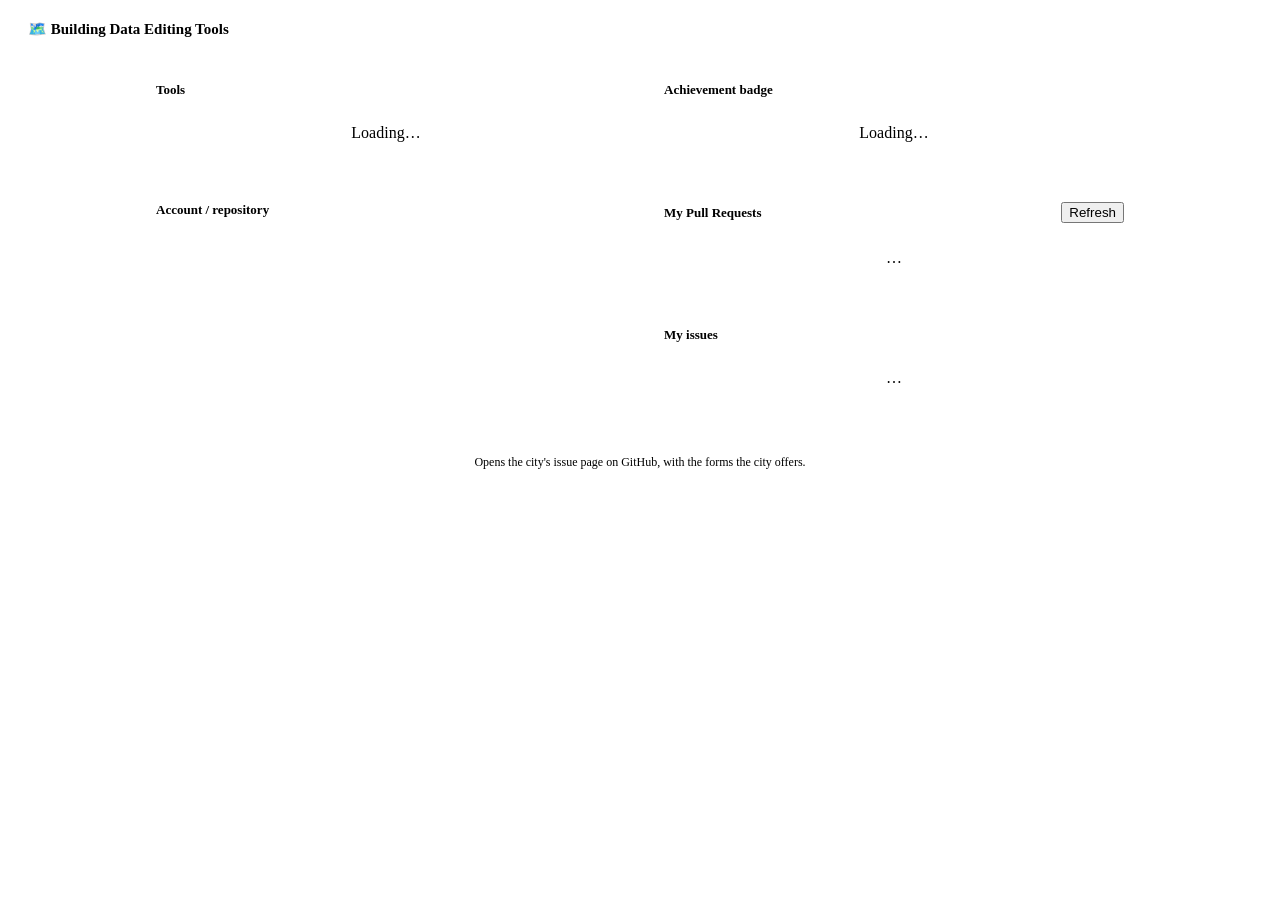
==== commit 8bf0c015: "v2.0.0: the city declaration, dialect packs, the code-list gate, the report in the check run, Exchan" ====
--- a/tools/hub/index.html
+++ b/tools/hub/index.html
@@ -6,17 +6,8 @@
 <meta name="viewport" content="width=device-width, initial-scale=1.0">
 <title data-i18n="hub.title">Building Data Editing Tools</title>
 <style>
-  :root {
-    --bg: #f5f6f8; --card: #fff; --border: #dde1e6; --text: #1c2733;
-    --muted: #6b7785; --accent: #0969da; --ok: #1f883d; --warn: #b8860b; --danger: #c92a2a;
-  }
-  * { box-sizing: border-box; }
-  html, body { margin: 0; font-family: "Hiragino Sans", "Noto Sans JP", sans-serif;
-    font-size: 13px; color: var(--text); background: var(--bg); }
-  header { background: #24292f; color: #fff; padding: 12px 20px; display: flex;
-    align-items: center; gap: 14px; }
+  header { padding: 12px 20px; display: flex; align-items: center; gap: 14px; }
   header h1 { font-size: 15px; margin: 0; font-weight: 600; }
-  #cityLogo { height: 28px; }  /* Municipality logo (/city-logo; stays hidden if absent) */
   header .who { font-size: 12px; color: #c9d1d9; margin-left: auto; text-align: right; line-height: 1.4; }
   header .who b { color: #fff; }
   main { max-width: 1000px; margin: 0 auto; padding: 18px 20px 40px; }
@@ -56,11 +47,7 @@
   .dot { display: inline-block; width: 7px; height: 7px; border-radius: 50%;
     background: #c9d1d9; margin-right: 4px; vertical-align: 1px; }
   .dot.on { background: var(--ok); }
-  button { font: inherit; border-radius: 6px; border: 1px solid var(--border);
-    background: #f6f8fa; padding: 6px 14px; cursor: pointer; white-space: nowrap; }
-  button:hover { background: #eef1f4; }
-  button.primary { background: var(--ok); border-color: var(--ok); color: #fff; font-weight: 600; }
-  button:disabled { opacity: .45; cursor: default; }
+  button { white-space: nowrap; }
   a.btnlink { text-decoration: none; }
   /* Badge */
   .badge { text-align: center; padding: 8px 0 4px; }
@@ -97,40 +84,12 @@
   .retryHint { max-width: 150px; color: var(--muted); font-size: 10px; overflow: hidden;
     text-overflow: ellipsis; white-space: nowrap; }
   .empty { color: var(--muted); padding: 16px; text-align: center; }
-  .muted { color: var(--muted); }
   .statline { font-size: 12px; line-height: 1.7; }
   .statline .k { color: var(--muted); display: inline-block; min-width: 92px; }
   .warnbox { background: #fff8e5; border: 1px solid #eed888; border-radius: 6px;
     padding: 8px 12px; font-size: 12px; margin-top: 8px; }
-  .spinner { display: inline-block; width: 13px; height: 13px; border: 2px solid #ccc;
-    border-top-color: var(--accent); border-radius: 50%; animation: spin .8s linear infinite; }
   .feedbackEntry { text-align: center; }
   .feedbackEntry p { color: var(--muted); margin: 8px 0 0; font-size: 12px; }
-  #feedbackBack { position: fixed; inset: 0; z-index: 200; display: none; align-items: center;
-    justify-content: center; padding: 20px; background: rgba(27,31,36,.58); }
-  #feedbackDialog { width: min(720px, 96vw); max-height: 92vh; overflow: auto; background: #fff;
-    border-radius: 12px; box-shadow: 0 16px 50px rgba(0,0,0,.3); padding: 20px; text-align: left; }
-  #feedbackDialog h2 { color: var(--text); font-size: 17px; margin: 0 0 5px; }
-  #feedbackDialog .lead { color: var(--muted); line-height: 1.6; margin: 0 0 14px; }
-  #feedbackForm label { display: block; margin: 12px 0 5px; font-size: 12px; font-weight: 650; }
-  #feedbackForm input, #feedbackForm select, #feedbackForm textarea { width: 100%; font: inherit;
-    color: var(--text); border: 1px solid #b9c1ca; border-radius: 6px; padding: 8px; background: #fff; }
-  #feedbackForm textarea { min-height: 74px; resize: vertical; line-height: 1.5; }
-  #feedbackForm textarea.tall { min-height: 110px; }
-  #feedbackForm details { margin-top: 12px; border-top: 1px solid var(--border); padding-top: 10px; }
-  #feedbackForm summary { cursor: pointer; color: var(--accent); font-weight: 600; }
-  .required { color: var(--danger); font-size: 10px; }
-  #feedbackMeta { background: #f0f7ff; border: 1px solid #b6d7ff; border-radius: 7px;
-    padding: 9px 11px; line-height: 1.6; margin-bottom: 8px; }
-  #feedbackResult { min-height: 22px; margin-top: 12px; line-height: 1.6; }
-  #feedbackValidation { color: var(--muted); font-size: 12px; line-height: 1.5; margin-top: 12px; }
-  #feedbackValidation.ready { color: var(--ok); font-weight: 600; }
-  #feedbackValidation.warn { color: var(--danger); }
-  .feedbackActions { display: flex; justify-content: flex-end; gap: 8px; margin-top: 14px; }
-  @keyframes spin { to { transform: rotate(360deg); } }
-  #toast { position: fixed; left: 50%; bottom: 16px; transform: translateX(-50%);
-    background: #24292f; color: #fff; padding: 8px 16px; border-radius: 8px; font-size: 12px;
-    display: none; z-index: 100; box-shadow: 0 2px 10px rgba(0,0,0,.3); }
 </style>
 </head>
 <body>
@@ -186,50 +145,14 @@
     </div>
   </div>
   <section class="feedbackEntry">
-    <button id="feedbackOpen" data-i18n="hub.feedback_open">💬 Report a problem or make a suggestion (feedback form)</button>
-    <p data-i18n="hub.feedback_entry_desc">Send it to the maintainer from this screen, without opening GitHub.</p>
+    <a id="feedbackOpen" target="_blank" rel="noopener" hidden data-i18n="hub.feedback_open">💬 Report a problem or make a suggestion (on GitHub)</a>
+    <p data-i18n="hub.feedback_entry_desc">Opens the city's issue page on GitHub, with the forms the city offers.</p>
   </section>
 </main>
-<div id="feedbackBack" role="dialog" aria-modal="true" aria-labelledby="feedbackHeading">
-  <div id="feedbackDialog">
-    <h2 id="feedbackHeading" data-i18n="hub.feedback_title">Send a problem or suggestion to the maintainer</h2>
-    <p class="lead" data-i18n="hub.feedback_lead">Fill in what you can. The hub's connection is used to create the issue, so you do not need to sign in to GitHub again.</p>
-    <div id="feedbackMeta"><span class="spinner"></span> <span data-i18n="hub.feedback_checking_author">Checking author information…</span></div>
-    <div id="feedbackForm">
-      <label for="feedbackTitle" data-i18n="hub.feedback_label_title">Subject (required)</label>
-      <input id="feedbackTitle" maxlength="120">
-      <label for="feedbackCategory" data-i18n="hub.feedback_label_category">Type (required)</label>
-      <select id="feedbackCategory"></select>
-      <label for="feedbackGoal" data-i18n="hub.feedback_label_goal">What were you trying to do? (required)</label>
-      <textarea id="feedbackGoal" maxlength="2000"></textarea>
-      <label for="feedbackProblem" data-i18n="hub.feedback_label_problem">Where did you get stuck, or what do you suggest? (required)</label>
-      <textarea id="feedbackProblem" class="tall" maxlength="4000" data-i18n-placeholder="hub.feedback_problem_placeholder" placeholder="e.g. Pressing the button gave a 404. I would like to send this from inside the hub."></textarea>
-      <details>
-        <summary data-i18n="hub.feedback_details_summary">Desired behavior, target building, environment, etc. (optional)</summary>
-        <label for="feedbackExpected" data-i18n="hub.feedback_label_expected">What would make it easier to use?</label>
-        <textarea id="feedbackExpected" maxlength="3000"></textarea>
-        <label for="feedbackBuilding" data-i18n="hub.feedback_label_building">Target building / tile</label>
-        <input id="feedbackBuilding" maxlength="500" data-i18n-placeholder="hub.feedback_building_placeholder" placeholder="e.g. 13101-bldg-3728">
-        <label for="feedbackContext" data-i18n="hub.feedback_label_context">Environment</label>
-        <textarea id="feedbackContext" maxlength="1000"></textarea>
-        <label for="feedbackAdditional" data-i18n="hub.feedback_label_additional">Additional notes</label>
-        <textarea id="feedbackAdditional" maxlength="3000" data-i18n-placeholder="hub.feedback_additional_placeholder" placeholder="Enter only information that may be made public."></textarea>
-      </details>
-    </div>
-    <div id="feedbackValidation"></div>
-    <div id="feedbackResult"></div>
-    <div class="feedbackActions">
-      <button id="feedbackCancel" data-i18n="hub.feedback_cancel">Cancel</button>
-      <button data-i18n="hub.feedback_submit" id="feedbackSubmit" class="primary" disabled>Send</button>
-      <button id="feedbackDone" class="primary" style="display:none" data-i18n="hub.feedback_close">Close</button>
-    </div>
-  </div>
-</div>
 <div id="toast"></div>
 
 <script>
 'use strict';
-const $ = id => document.getElementById(id);
 const hubQuery = new URLSearchParams(location.search);
 const firstSession = hubQuery.get('welcome') === '1';
 const adminPanelMode = (hubQuery.get('admin') || 'on').toLowerCase();
@@ -244,29 +167,11 @@
   $('reviewEntry').hidden = !can;
 }
 let welcomeMode = firstSession;
-function esc(s) { return String(s ?? '').replace(/&/g,'&amp;').replace(/</g,'&lt;').replace(/>/g,'&gt;'); }
-function toast(msg) {
-  const t = $('toast'); t.textContent = msg; t.style.display = 'block';
-  clearTimeout(t._h); t._h = setTimeout(() => t.style.display = 'none', 3000);
-}
-async function api(path, opts) {
-  const r = await fetch(path, opts);
-  const j = await r.json().catch(() => ({ ok: false, error: `HTTP ${r.status}` }));
-  if (j.ok === false && j.error) throw new Error(j.error);
-  return j;
-}
-function ago(iso) {
-  if (!iso) return '';
-  const d = (Date.now() - new Date(iso).getTime()) / 1000;
-  if (d < 3600) return t('hub.ago_min', '{n} min ago', { n: Math.floor(d / 60) });
-  if (d < 86400) return t('hub.ago_hour', '{n} hr ago', { n: Math.floor(d / 3600) });
-  return t('hub.ago_day', '{n} days ago', { n: Math.floor(d / 86400) });
-}
 
 // ---- Status / account ----
 // GitHub connection uses the same device flow as setup (no gh CLI needed). While waiting
 // for approval, re-fetch the status every 2 seconds and load PRs / issues the moment it connects.
-let ghPollTimer = null, ghWasConnected = null, feedbackConnected = false;
+let ghPollTimer = null, ghWasConnected = null;
 async function loadStatus() {
   const s = await api('/api/status');
   const g = s.github || {};
@@ -284,6 +189,8 @@
     renderSyncLine(s.sync) +
     (s.hubTag ? `<div><span class="k">${t('hub.stat_version', 'Version')}</span>${esc(s.hubTag)} · <a href="#" onclick="makeShortcut();return false">${t('hub.shortcut_make', 'Create a desktop icon for this city')}</a><span id="shortcutResult"></span></div>` : '');
   renderGhWarn(g, s.account);
+  // V4: problems and suggestions are written on GitHub, in the city's own issue forms
+  if (s.issuesUrl) { $('feedbackOpen').href = s.issuesUrl; $('feedbackOpen').hidden = false; }
   if (s.sync && (s.sync.state === 'pending')) setTimeout(loadStatus, 3000);
   clearTimeout(ghPollTimer);
   if (g.waiting) ghPollTimer = setTimeout(loadStatus, 2000);
@@ -293,7 +200,7 @@
   return s;
 }
 
-// City data sync (background; the CI freshness gate stays the authority) — one status line.
+// City data sync (background; GitHub's out-of-date notice stays the authority) — one status line.
 function renderSyncLine(sync) {
   if (!sync) return '';
   let text = '';
@@ -305,7 +212,6 @@
   else return '';
   return `<div><span class="k">${t('hub.stat_data', 'City data')}</span>${text}</div>`;
 }
-const postJson = body => ({ method: 'POST', headers: { 'Content-Type': 'application/json' }, body: JSON.stringify(body || {}) });
 
 // Tool updates: announced only; downloaded on request; applied at the next start.
 let updateDismissed = false;
@@ -334,16 +240,8 @@
   if (f.state === 'running') setTimeout(loadUpdate, 2000);
 }
 async function fetchUpdate() {
-  try { await api('/api/update/fetch', postJson({})); } catch (e) {}
+  try { await api('/api/update/fetch', {}); } catch (e) {}
   loadUpdate();
-}
-async function makeShortcut() {
-  const out = $('shortcutResult'); if (out) out.textContent = ' …';
-  try {
-    const r = await api('/api/shortcut', postJson({}));
-    if (out) out.textContent = ' ' + (r.ok === false ? r.error
-      : t('hub.shortcut_done', 'Created {name}. Drag it to your Desktop or Dock; from now on, open the tools with it.', { name: r.name }));
-  } catch (e) { if (out) out.textContent = ' ' + t('hub.shortcut_failed', 'Could not create the icon: {reason}', { reason: String(e) }); }
 }
 
 function renderGhWarn(g, account) {
@@ -404,10 +302,7 @@
   const old = btn.textContent;
   btn.innerHTML = '<span class="spinner"></span>';
   try {
-    const r = await api('/api/launch', {
-      method: 'POST', headers: { 'Content-Type': 'application/json' },
-      body: JSON.stringify({ tool: t.key }),
-    });
+    const r = await api('/api/launch', { tool: t.key });
     const targetUrl = firstSession && t.key === 'attr_editor' ? `${r.url}?welcome=1` : r.url;
     window.open(targetUrl, '_blank', 'noopener');
     toast(r.already
@@ -435,7 +330,7 @@
       : `<span class="reply no">—</span>`;
     const retry = kind === 'pr' && it.retry?.available
       ? `<button type="button" class="retryCi" data-retry="${it.number}" title="${esc(it.retry.reason)}">${t('hub.retry_ci', 'Re-run automated checks')}</button>`
-      : kind === 'pr' && ['update','fix','pending'].includes(it.retry?.kind)
+      : kind === 'pr' && ['fix','pending'].includes(it.retry?.kind)
         ? `<span class="retryHint" title="${esc(it.retry.reason)}">${esc(it.retry.label)}</span>` : '';
     return `<div class="row"><span class="num">#${it.number}</span>` +
       `<span class="ttl"><a href="${esc(it.url)}" target="_blank" rel="noopener">${esc(it.title)}</a></span>` +
@@ -446,9 +341,7 @@
   if (!confirm(t('hub.retry_confirm', 'This re-runs the automated checks only; no data is changed. Continue?'))) return;
   btn.disabled = true; btn.innerHTML = '<span class="spinner"></span> ' + t('hub.retry_requesting', 'Requesting');
   try {
-    const result = await api(`/api/reviews/${number}/retry`, {
-      method: 'POST', headers: { 'Content-Type': 'application/json' }, body: '{}'
-    });
+    const result = await api(`/api/reviews/${number}/retry`, {});
     btn.textContent = t('hub.retry_accepted', 'Re-check requested');
     toast(result.message || t('hub.retry_accepted_toast', 'The re-check was accepted'));
     setTimeout(() => loadContributions(true), 2500);
@@ -460,7 +353,7 @@
 async function loadContributions(force) {
   try {
     const r = force
-      ? await api('/api/refresh', { method: 'POST', headers: { 'Content-Type': 'application/json' }, body: '{}' })
+      ? await api('/api/refresh', {})
       : await api('/api/contributions');
     if (!r.ok || r.login === null) {
       const msg = `<div class="empty">${esc(r.reason || t('hub.gh_not_connected_hint', 'GitHub is not connected (choose the account for this city via the link in the account section)'))}</div>`;
@@ -502,111 +395,6 @@
   loadContributions(true);
 };
 
-// ---- In-hub feedback form ----
-function feedbackReady() {
-  const required = [
-    ['feedbackTitle', t('hub.feedback_field_title', 'subject')],
-    ['feedbackCategory', t('hub.feedback_field_category', 'type')],
-    ['feedbackGoal', t('hub.feedback_field_goal', 'what you were trying to do')],
-    ['feedbackProblem', t('hub.feedback_field_problem', 'problem / suggestion')],
-  ];
-  const missing = required.filter(([id]) => !$(id).value.trim()).map(([, label]) => label);
-  const ready = feedbackConnected && missing.length === 0;
-  $('feedbackSubmit').disabled = !ready;
-  const note = $('feedbackValidation');
-  if (!feedbackConnected) {
-    note.className = 'warn';
-    note.textContent = t('hub.feedback_need_github', 'To send, connect to GitHub first.');
-  } else if (missing.length) {
-    note.className = '';
-    note.textContent = t('hub.feedback_missing_prefix', 'Missing required fields: ') + missing.join(t('hub.list_sep', ', '));
-  } else {
-    note.className = 'ready';
-    note.textContent = t('hub.feedback_ready_note', 'All required fields are filled in. Ready to send.');
-  }
-}
-function closeFeedback() {
-  $('feedbackBack').style.display = 'none';
-}
-async function openFeedback() {
-  $('feedbackBack').style.display = 'flex';
-  $('feedbackForm').style.display = '';
-  $('feedbackCancel').style.display = '';
-  $('feedbackSubmit').style.display = '';
-  $('feedbackDone').style.display = 'none';
-  $('feedbackResult').innerHTML = '';
-  $('feedbackValidation').textContent = '';
-  $('feedbackMeta').innerHTML = '<span class="spinner"></span> ' + t('hub.feedback_checking_author', 'Checking author information…');
-  feedbackConnected = false;
-  $('feedbackSubmit').disabled = true;
-  try {
-    const d = await api('/api/feedback');
-    feedbackConnected = !!d.connected;
-    $('feedbackTitle').value = d.title || t('hub.feedback_default_title', '[UX] Problem / suggestion');
-    const category = $('feedbackCategory'); category.innerHTML = '';
-    for (const name of d.categories || []) category.add(new Option(name, name));
-    category.value = d.category || '';
-    $('feedbackGoal').value = d.goal || '';
-    $('feedbackProblem').value = '';
-    $('feedbackExpected').value = '';
-    $('feedbackBuilding').value = hubQuery.get('building') || '';
-    const platform = navigator.userAgentData?.platform || navigator.platform || t('hub.os_unknown', 'Unknown OS');
-    $('feedbackContext').value = `${d.context || t('hub.feedback_context_hub', 'Integrated hub')} / ${platform} / ${navigator.userAgent}`;
-    $('feedbackAdditional').value = '';
-    if (d.connected) {
-      const b = d.badge;
-      const badge = b ? `${b.emoji} ${esc(b.name)}${t('hub.merged_prs', ' (merged PRs: {n})', { n: d.merged })}` : t('hub.feedback_badge_missing', 'Could not fetch the achievement badge');
-      $('feedbackMeta').innerHTML = `${t('hub.feedback_author_label', 'Author')} <b>@${esc(d.login)}</b><br>${t('hub.feedback_ref_label', 'Reference for the maintainer: ')}${badge}`;
-    } else {
-      $('feedbackMeta').innerHTML = '<b>' + t('hub.feedback_not_connected', 'GitHub is not connected.') + '</b><br>' + t('hub.feedback_connect_first', 'First connect to GitHub from the "Account / repository" section.');
-    }
-    feedbackReady();
-    $('feedbackProblem').focus();
-  } catch (e) {
-    $('feedbackMeta').textContent = t('hub.feedback_author_error', 'Could not fetch author information.');
-    $('feedbackResult').textContent = t('hub.feedback_prepare_error_prefix', 'Could not prepare the form: ') + e.message;
-  }
-}
-async function submitFeedbackIssue() {
-  if ($('feedbackSubmit').disabled) return;
-  const btn = $('feedbackSubmit'); btn.disabled = true;
-  $('feedbackResult').innerHTML = '<span class="spinner"></span> ' + t('hub.feedback_sending', 'Sending…');
-  try {
-    const r = await api('/api/feedback', {
-      method: 'POST', headers: { 'Content-Type': 'application/json' },
-      body: JSON.stringify({
-        title: $('feedbackTitle').value,
-        category: $('feedbackCategory').value,
-        goal: $('feedbackGoal').value,
-        problem: $('feedbackProblem').value,
-        expected: $('feedbackExpected').value,
-        building: $('feedbackBuilding').value,
-        context: $('feedbackContext').value,
-        additional: $('feedbackAdditional').value,
-      }),
-    });
-    $('feedbackForm').style.display = 'none';
-    $('feedbackCancel').style.display = 'none';
-    $('feedbackSubmit').style.display = 'none';
-    $('feedbackDone').style.display = '';
-    const link = r.url ? `<br><a href="${esc(r.url)}" target="_blank" rel="noopener">${t('hub.feedback_record_link', 'Open the full record of your submission ↗')}</a>` : '';
-    $('feedbackResult').innerHTML = `<b>${t('hub.feedback_sent', '✅ Sent to the maintainer.')}</b><br>${t('hub.feedback_receipt_line', 'Ticket #{n} "{title}"', { n: r.number, title: esc(r.title) })}${link}`;
-    $('feedbackDone').focus();
-    loadContributions(true);
-  } catch (e) {
-    $('feedbackResult').textContent = t('hub.feedback_send_error_prefix', 'Could not send: ') + e.message;
-    feedbackReady();
-  }
-}
-for (const id of ['feedbackTitle', 'feedbackGoal', 'feedbackProblem']) $(id).addEventListener('input', feedbackReady);
-$('feedbackCategory').addEventListener('change', feedbackReady);
-$('feedbackOpen').onclick = openFeedback;
-$('feedbackCancel').onclick = closeFeedback;
-$('feedbackDone').onclick = closeFeedback;
-$('feedbackSubmit').onclick = submitFeedbackIssue;
-$('feedbackBack').onclick = e => { if (e.target === $('feedbackBack')) closeFeedback(); };
-document.addEventListener('keydown', e => { if (e.key === 'Escape' && $('feedbackBack').style.display === 'flex') closeFeedback(); });
-
 function showWelcome() {
   const el = $('welcome');
   if (!welcomeMode) return;
